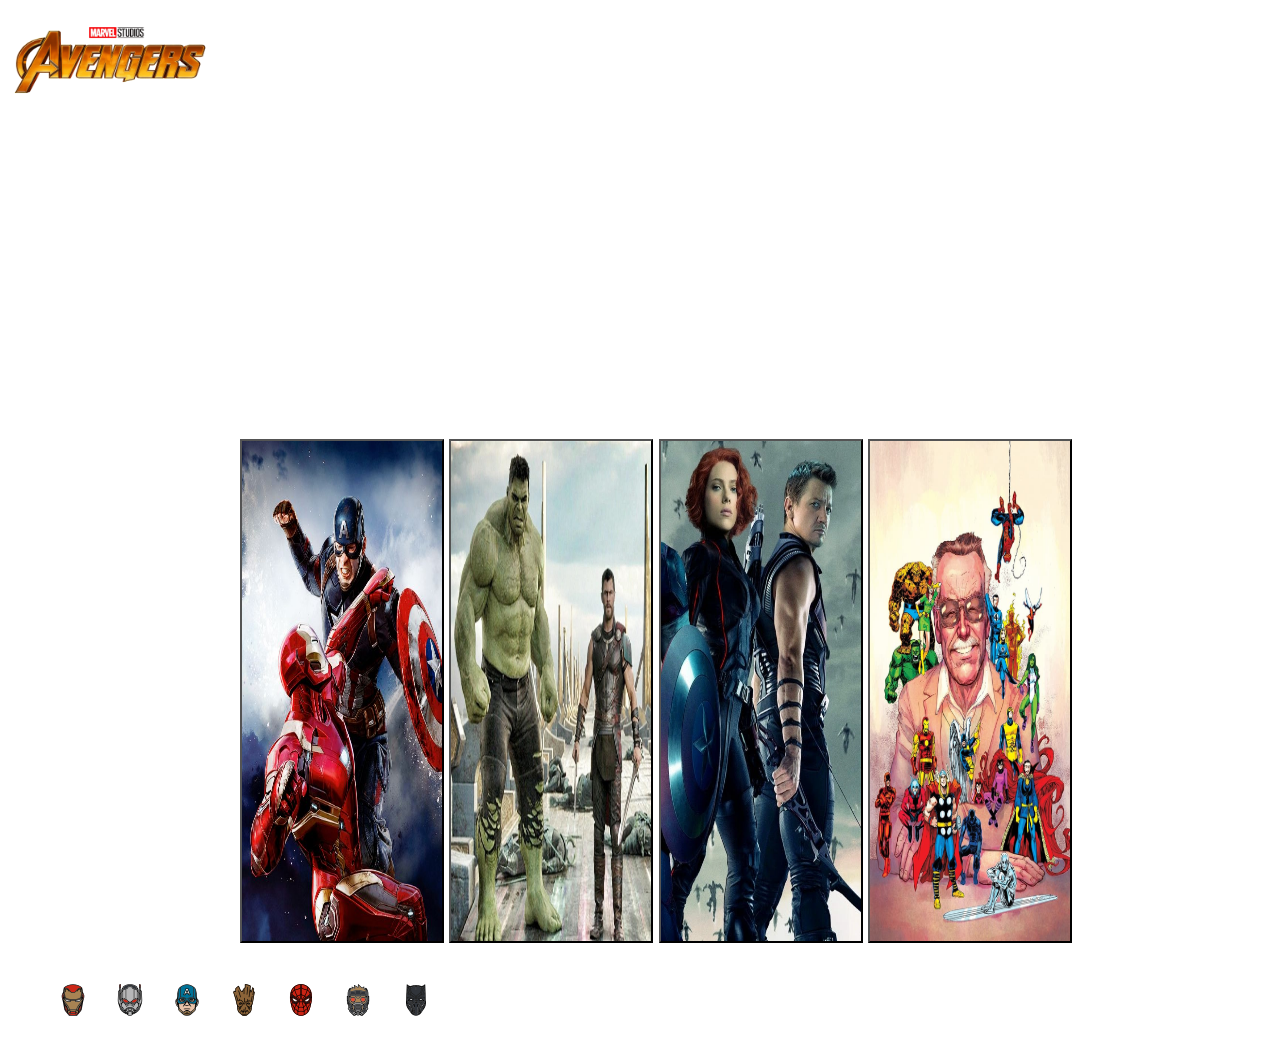
==== index.html @ 435ba800 "segunda entrega" ====
<!DOCTYPE html>
<html lang="en">
<head>
    <meta charset="UTF-8">
    <meta name="viewport" content="width=device-width, initial-scale=1.0">
    <link href="https://cdn.jsdelivr.net/npm/bootstrap@5.3.3/dist/css/bootstrap.min.css" rel="stylesheet" integrity="sha384-QWTKZyjpPEjISv5WaRU9OFeRpok6YctnYmDr5pNlyT2bRjXh0JMhjY6hW+ALEwIH" crossorigin="anonymous">
    <link rel="stylesheet" href="./css/style.css">
    <title>Avengers</title>
</head>
<body>
    <header>
        <nav>
            <a href="./index.html">
                <img class="logo-img" src="./img/Avengers-Logo-2018.png" alt="">
            </a>
            <ul>
                <li><a href="./pages/cap-ironman.html">Capitan America y Iron Man</a></li>
                <li><a href="./pages/hulk-thor.html">Hulk y Thor</a></li>
                <li><a href="./pages/hawkeye-bw.html">Hawkeye y Black Widow</a></li>
                <li><a href="./pages/contacto.html">Unete</a></li>
            </ul>
        </nav>
    </header>
    <main>
        <section class="hero">
            <h1>Bienvenido a la fan web de los vengadores</h1>
            <p>Aqui te contaremos la historia de los personajes y la vida detras de los actores que interpretan a cada uno de ellos.</p>
            <div>
                <ul>
                    <li>
                        <button>
                            <a href="./pages/cap-ironman.html"><img src="./img/Ironman y cap.jpg" alt=""></a>
                        </button>
                    </li>
                    <li>
                        <button>
                            <a href="./pages/hulk-thor.html"><img src="./img/Hulk y thor.jpg" alt=""></a>
                        </button>
                    </li>
                    <li>
                        <button>
                            <a href="./pages/hawkeye-bw.html"><img src="./img/Hawkeye_BlackWidow.webp" alt=""></a>
                        </button>
                    </li>
                    <li>
                        <button>
                            <a href="./pages/contacto.html"><img src="./img/stanlee.jpg" alt=""></a>
                        </button>
                    </li>
                </ul>
            </div>
        </section>
    </main>
    <footer>
        <ul>
            <li><img src="./img/casco.png" alt=""></li>
            <li><img src="./img/hormiga.png" alt=""></li>
            <li><img src="./img/maravilla.png" alt=""></li>
            <li><img src="./img/pelicula (1).png" alt=""></li>
            <li><img src="./img/pelicula.png" alt=""></li>
            <li><img src="./img/vengadores.png" alt=""></li>
            <li><img src="./img/wakande.png" alt=""></li>
        </ul>
    </footer>
    <script src="https://cdn.jsdelivr.net/npm/bootstrap@5.3.3/dist/js/bootstrap.bundle.min.js" integrity="sha384-YvpcrYf0tY3lHB60NNkmXc5s9fDVZLESaAA55NDzOxhy9GkcIdslK1eN7N6jIeHz" crossorigin="anonymous"></script>
</body>
</html>
---- css/style.css ----
@import url('https://fonts.googleapis.com/css2?family=Marvel:ital,wght@0,400;0,700;1,400;1,700&display=swap');

* {
    margin: 0;
    padding: 0;
    box-sizing: border-box;
}

/* HEADER */

header {
    background-image: url(https://media.istockphoto.com/id/157639696/es/foto/p%C3%BArpura-espacio-estrellas.jpg?s=612x612&w=0&k=20&c=_lI0YW4IsNgarhPRY80spv_RkkmEYUoC8M8y8YXbRVM=);
    background-size: cover;
    background-repeat: no-repeat;
    padding: 10px;
}

.logo-img {
    width: 200px;
    height: 100px;
    display: flex;
    align-items: center;
}

header nav {
    display: flex;
    justify-content: space-between;
}

header nav ul {
    list-style: none;
    display: flex;
    align-items: center;
}

header nav ul li a {
    text-decoration: none;
    font-size: 20px;
    color: white;
    padding: 10px;
}

/* MAIN */

.hero {
    text-align: center;
    background-image: url(https://www.somosxbox.com/wp-content/uploads/2019/05/marvels-avengers-somosxbox.jpg?mrf-size=m);
    background-repeat: no-repeat;
    background-attachment: fixed;
    background-size: cover;
}

.hero h1 {
    font-size: 60px;
    color: white;
}

.hero p {
    font-size: 25px;
    margin: 50px;
    color: white;
}

.hero div ul {
    list-style: none;
}

.hero div ul li {
    display: inline-block;
}

.hero div ul li img {
    height: 500px;
    width: 200px;
}

section h1 {
    color: white;
    font-size: 60px;
}

section form div {
  color: white;
  padding: 5px;
}

.super-main {
    text-align: center;
    background-image: url(https://www.somosxbox.com/wp-content/uploads/2019/05/marvels-avengers-somosxbox.jpg?mrf-size=m);
    background-repeat: no-repeat;
    background-attachment: fixed;
    background-size: cover;
}
  
  .super-main {
    text-align: center;
    padding: 20px;
  }
  
  .heroes-box {
    width: 100%;                    
    background-color: white;      
    margin: 20px 0;                 
    padding: 15px;                  
    box-sizing: border-box;         
    border: 2px solid #000;         
  }
  
  .hero-1-box {
    display: flex;                  
    align-items: center;            
    justify-content: space-between; 
    padding: 20px;                  
  }
  
  .hero-1-box img {
    width: 40%;                      
    height: auto;                    
    margin-right: 20px;              
  }
  
  .hero-1-box .text {
    width: 55%;                      
    text-align: left;                
  }
  
  .hero-2-box {
    display: flex;                  
    align-items: center;            
    justify-content: space-between; 
    padding: 20px;                  
  }
  
  .hero-2-box .text {
    width: 55%;                      
    text-align: left;                
  }
  
  .hero-2-box img {
    width: 40%;                      
    height: auto;                    
    margin-left: 20px;               
  }
  
  .hero-vs-box {
    display: flex;                  
    align-items: center;            
    justify-content: space-between; 
    padding: 20px;                  
  }
  
  .hero-vs-box img {
    width: 30%;                      
    height: auto;                    
  }
  
  .hero-vs-box .text {
    width: 40%;                      
    text-align: center;              
  }
  
  h2 {
    font-size: 20px;
    margin-bottom: 10px;
  }
  
  p {
    font-size: 15px;
    margin: 8px;
    color: black;
    text-align: justify;
    display: flex;
    justify-content:center ;
    margin-bottom: 10px;
  }
  
  .text-contact {
    color: white;
  }

  .img-heroes {
    height: 400px;
    width: 400px;
    margin-top: 10px;
  }

/* FOOTER */

footer {
    background-image: url(https://media.istockphoto.com/id/157639696/es/foto/p%C3%BArpura-espacio-estrellas.jpg?s=612x612&w=0&k=20&c=_lI0YW4IsNgarhPRY80spv_RkkmEYUoC8M8y8YXbRVM=);
    background-size: cover;
    background-repeat: no-repeat;
    padding: 15px;
}

footer ul {
    list-style: none;
}

footer ul li {
    display: inline-block;
    padding: 10px;
}
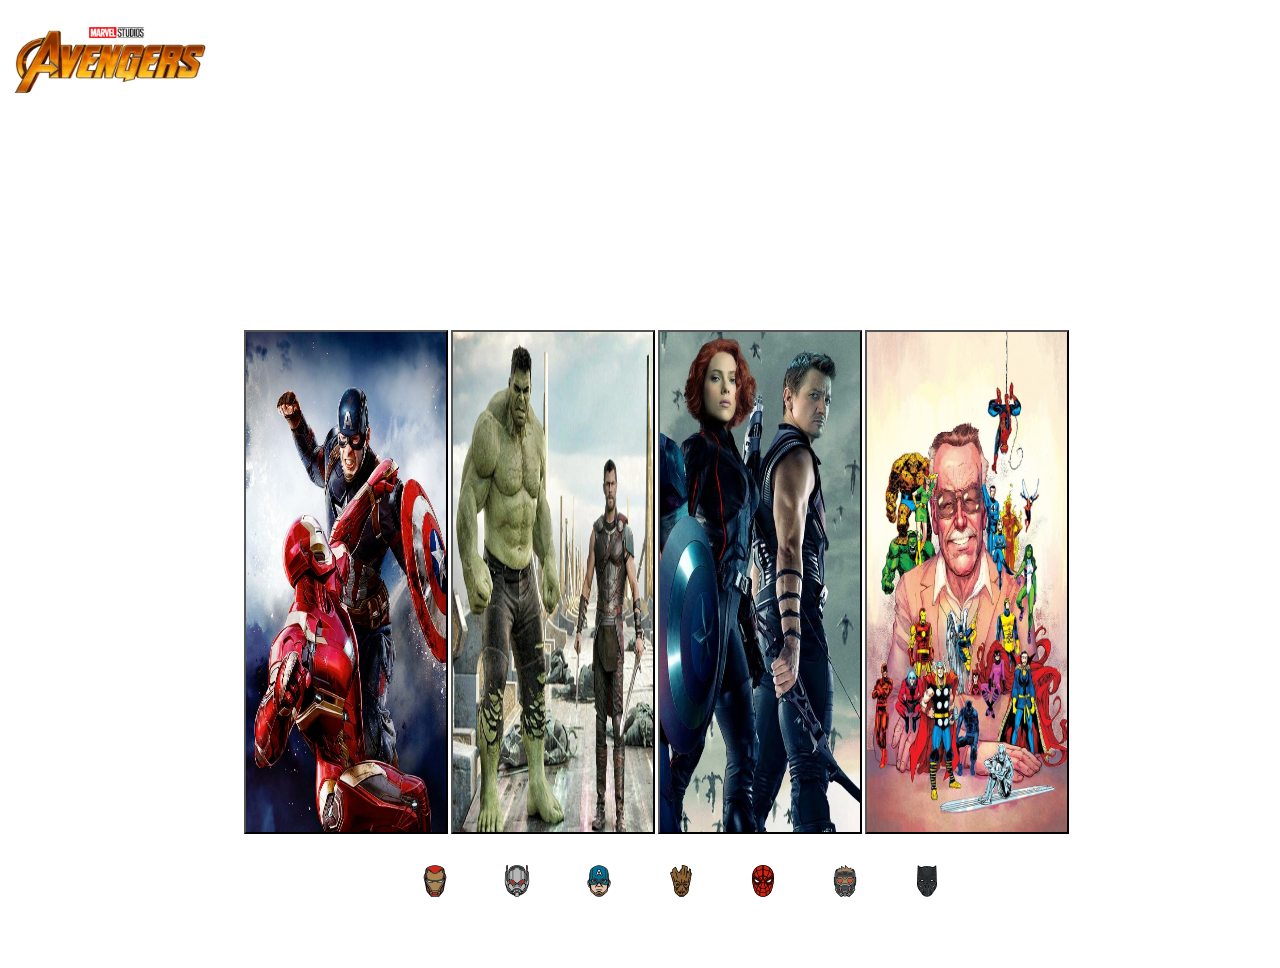
==== commit 2b154703: "Agrego de grid y media queries" ====
--- a/index.html
+++ b/index.html
@@ -61,6 +61,7 @@
             <li><img src="./img/vengadores.png" alt=""></li>
             <li><img src="./img/wakande.png" alt=""></li>
         </ul>
+        <p>Copyright Tomas Amespil 2024</p>
     </footer>
     <script src="https://cdn.jsdelivr.net/npm/bootstrap@5.3.3/dist/js/bootstrap.bundle.min.js" integrity="sha384-YvpcrYf0tY3lHB60NNkmXc5s9fDVZLESaAA55NDzOxhy9GkcIdslK1eN7N6jIeHz" crossorigin="anonymous"></script>
 </body>
--- a/css/style.css
+++ b/css/style.css
@@ -4,6 +4,7 @@
     margin: 0;
     padding: 0;
     box-sizing: border-box;
+    font-family: "Marvel", sans-serif;;
 }
 
 /* HEADER */
@@ -195,9 +196,200 @@
 
 footer ul {
     list-style: none;
+    display: flex;
+    justify-content: center;
+    flex-direction: row;
 }
 
 footer ul li {
-    display: inline-block;
+  padding-left: 50px;
+}
+
+footer p {
+  color: white;
+  font-size: 20px;
+}
+
+/* Grid */
+
+.super-main {
+  padding: 20px;
+  text-align: center;
+  display: grid;
+  gap: 20px;
+  justify-items: center;
+}
+
+.text-contact {
+  margin-bottom: 20px;
+}
+
+.form-grid {
+  display: grid;
+  grid-template-columns: 1fr 1fr; 
+  gap: 20px;
+  width: 100%;
+  max-width: 600px;
+  align-items: center;
+}
+
+.form-group {
+  display: flex;
+  flex-direction: column;
+  gap: 10px;
+}
+
+.gender-options {
+  display: flex;
+  gap: 15px;
+  justify-content: space-evenly;
+}
+
+.form-actions {
+  grid-column: span 2;
+  display: flex;
+  justify-content: space-around;
+  gap: 10px;
+}
+
+.img-heroes {
+  max-width: 100%;
+  height: auto;
+  margin-top: 20px;
+  border-radius: 8px;
+}
+
+@media (max-width: 768px) {
+  .form-grid {
+      grid-template-columns: 1fr;
+  }
+
+  .form-actions {
+      flex-direction: column;
+      gap: 15px;
+  }
+}
+
+/* Media Queries */
+
+@media (max-width: 768px) {
+  nav ul {
+    display: flex;
+    flex-direction: column; 
+    align-items: center;
+  }
+
+  nav ul li {
+    margin-bottom: 10px;
+  }
+
+  nav a {
+    font-size: 14px; 
+  }
+
+  .hero h1 {
+    font-size: 24px; 
+    text-align: center;
+  }
+
+  .hero p {
+    font-size: 16px;
+    text-align: center;
+    padding: 0 10px;
+  }
+
+  .hero ul {
+    display: grid;
+    grid-template-columns: 1fr;
+    gap: 10px;
+    list-style: none;
+    padding: 0;
+  }
+
+  .hero ul li {
+    display: flex;
+    justify-content: center;
+  }
+
+  img {
+    max-width: 100%;
+    height: auto;
+  }
+
+  footer ul {
+    display: grid;
+    grid-template-columns: repeat(3, 1fr);
+    gap: 10px;
+    justify-items: center;
+  }
+
+  footer ul li img {
+    width: 40px;
+  }
+}
+
+@media (min-width: 769px) and (max-width: 1024px) {
+  nav ul {
+    display: flex;
+    justify-content: center;
+  }
+
+  nav a {
+    font-size: 16px;
+  }
+
+  .hero ul {
+    display: grid;
+    grid-template-columns: repeat(2, 1fr);
+    gap: 15px;
+  }
+
+  footer ul {
+    grid-template-columns: repeat(4, 1fr);
+  }
+}
+
+@media (max-width: 768px) {
+  .heroes-box {
+    flex-direction: column;
+    align-items: center;
+  }
+
+  .hero-1-box {
+    flex-direction: column;
+    align-items: center;
+  }
+
+  .hero-1-box img, .hero-2-box img {
+    width: 100%;
+    max-width: 300px;
+  }
+
+  .text {
     padding: 10px;
-}
+  }
+
+  h1 {
+    font-size: 24px;
+  }
+
+  h2 {
+    font-size: 18px;
+  }
+}
+
+@media (min-width: 769px) and (max-width: 1024px) {
+  .heroes-box {
+    flex-wrap: wrap;
+    justify-content: space-between;
+  }
+
+  .hero-1-box img, .hero-2-box img {
+    width: 40%; 
+  }
+
+  .hero-vs-box img {
+    width: 80%; 
+  }
+}
+
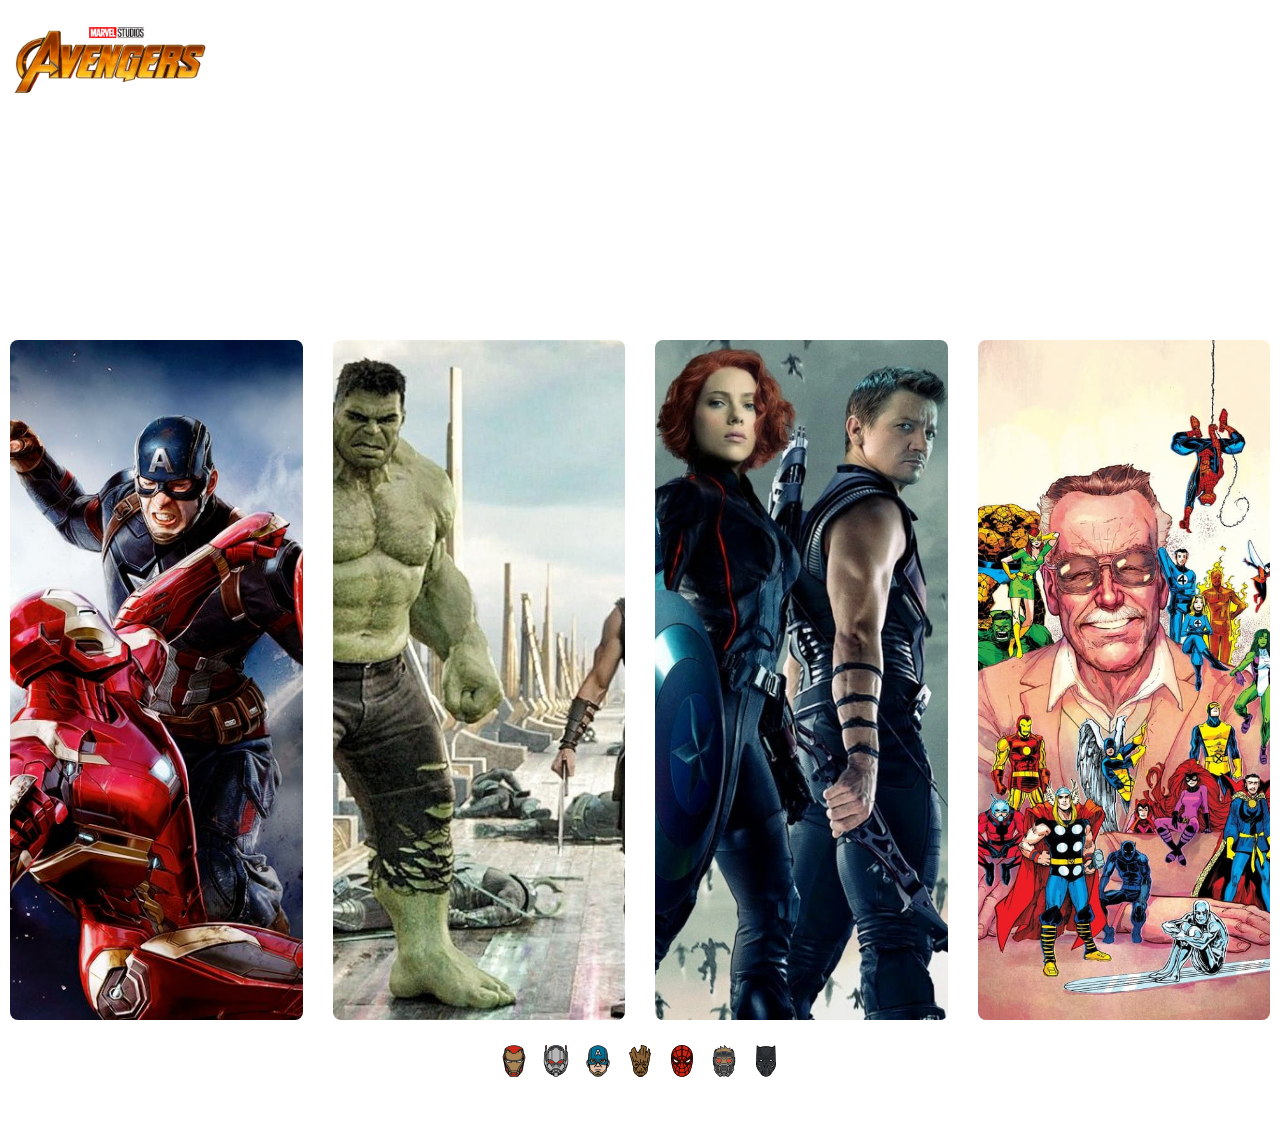
==== commit 26a0df9f: "Entrega final" ====
--- a/index.html
+++ b/index.html
@@ -4,14 +4,17 @@
     <meta charset="UTF-8">
     <meta name="viewport" content="width=device-width, initial-scale=1.0">
     <link href="https://cdn.jsdelivr.net/npm/bootstrap@5.3.3/dist/css/bootstrap.min.css" rel="stylesheet" integrity="sha384-QWTKZyjpPEjISv5WaRU9OFeRpok6YctnYmDr5pNlyT2bRjXh0JMhjY6hW+ALEwIH" crossorigin="anonymous">
-    <link rel="stylesheet" href="./css/style.css">
+    <link rel="stylesheet" href="./css/estilos.css">
+    <meta name="keywords" content="heroes, superheroes, avengers, vengadores, ironman, capitan america, hulk, thor, hawkeye, ojo de halcon, black widow, viuda negra, stan lee, actores, historietas, peliculas, super poderes, fan web"> 
+    <meta name="description" content="Explora el apasionante universo de los Vengadores y conoce las increíbles historias de los héroes más icónicos del UCM: Iron Man, Captain America, Hulk, Thor, Hawkeye y Black Widow. Cada uno de ellos ha dejado una huella imborrable en la saga, desde sus orígenes hasta sus épicos sacrificios y victorias. Robert Downey Jr. personificó a Tony Stark, el carismático e ingenioso Iron Man, cuyo viaje comenzó con la creación de su traje de alta tecnología y culminó en su sacrificio para salvar el universo. Chris Evans dio vida a Steve Rogers, Captain America, el hombre fuera de su tiempo que se convirtió en el símbolo de esperanza y liderazgo. Mark Ruffalo interpretó a Bruce Banner, el científico atormentado cuya lucha interna con Hulk lo convirtió en un héroe complejo y fascinante. Chris Hemsworth encarnó a Thor, el dios del trueno, mostrando su evolución de un guerrero arrogante a un líder digno. Jeremy Renner trajo humanidad al hábil arquero Hawkeye, mientras Scarlett Johansson hizo de Natasha Romanoff, Black Widow, un ícono de redención y valentía. Descubre sus historias, sus batallas y los momentos que definieron al Universo Marvel como lo conocemos.">
     <title>Avengers</title>
+    <link rel="shortcut icon" href="./img/favicon.ico" type="image/x-icon">
 </head>
 <body>
     <header>
         <nav>
             <a href="./index.html">
-                <img class="logo-img" src="./img/Avengers-Logo-2018.png" alt="">
+                <img class="logo-img" src="./img/Avengers-Logo-2018.png" alt="logo avengers">
             </a>
             <ul>
                 <li><a href="./pages/cap-ironman.html">Capitan America y Iron Man</a></li>
@@ -29,22 +32,22 @@
                 <ul>
                     <li>
                         <button>
-                            <a href="./pages/cap-ironman.html"><img src="./img/Ironman y cap.jpg" alt=""></a>
+                            <a href="./pages/cap-ironman.html"><img src="./img/Ironman y cap.jpg" alt="pagina capitan maerica y ironman"></a>
                         </button>
                     </li>
                     <li>
                         <button>
-                            <a href="./pages/hulk-thor.html"><img src="./img/Hulk y thor.jpg" alt=""></a>
+                            <a href="./pages/hulk-thor.html"><img src="./img/Hulk y thor.jpg" alt="pagina hulk y thor"></a>
                         </button>
                     </li>
                     <li>
                         <button>
-                            <a href="./pages/hawkeye-bw.html"><img src="./img/Hawkeye_BlackWidow.webp" alt=""></a>
+                            <a href="./pages/hawkeye-bw.html"><img src="./img/Hawkeye_BlackWidow.webp" alt="pagina hawkeye y black widow"></a>
                         </button>
                     </li>
                     <li>
                         <button>
-                            <a href="./pages/contacto.html"><img src="./img/stanlee.jpg" alt=""></a>
+                            <a href="./pages/contacto.html"><img src="./img/stanlee.jpg" alt="pagina unirse"></a>
                         </button>
                     </li>
                 </ul>
@@ -53,13 +56,13 @@
     </main>
     <footer>
         <ul>
-            <li><img src="./img/casco.png" alt=""></li>
-            <li><img src="./img/hormiga.png" alt=""></li>
-            <li><img src="./img/maravilla.png" alt=""></li>
-            <li><img src="./img/pelicula (1).png" alt=""></li>
-            <li><img src="./img/pelicula.png" alt=""></li>
-            <li><img src="./img/vengadores.png" alt=""></li>
-            <li><img src="./img/wakande.png" alt=""></li>
+            <li><img src="./img/casco.png" alt="icono ironman"></li>
+            <li><img src="./img/hormiga.png" alt="icono antman"></li>
+            <li><img src="./img/maravilla.png" alt="icono capitan america"></li>
+            <li><img src="./img/pelicula (1).png" alt="icono groot"></li>
+            <li><img src="./img/pelicula.png" alt="icono spiderman"></li>
+            <li><img src="./img/vengadores.png" alt="icono starlord"></li>
+            <li><img src="./img/wakande.png" alt="icono black panther"></li>
         </ul>
         <p>Copyright Tomas Amespil 2024</p>
     </footer>
--- a/css/estilos.css
+++ b/css/estilos.css
@@ -0,0 +1,349 @@
+@import url("https://fonts.googleapis.com/css2?family=Marvel:ital,wght@0,400;0,700;1,400;1,700&display=swap");
+* {
+  margin: 0;
+  padding: 0;
+  box-sizing: border-box;
+  font-family: "Marvel", sans-serif;
+}
+
+header {
+  background-image: url(https://media.istockphoto.com/id/157639696/es/foto/p%C3%BArpura-espacio-estrellas.jpg?s=612x612&w=0&k=20&c=_lI0YW4IsNgarhPRY80spv_RkkmEYUoC8M8y8YXbRVM=);
+  background-size: cover;
+  background-repeat: no-repeat;
+  padding: 10px;
+}
+header .logo-img {
+  width: 200px;
+  height: 100px;
+  display: flex;
+  align-items: center;
+}
+header nav {
+  display: flex;
+  justify-content: space-between;
+}
+header nav ul {
+  list-style: none;
+  display: flex;
+  align-items: center;
+}
+header nav ul li a {
+  text-decoration: none;
+  font-size: 20px;
+  color: #ffffff;
+  padding: 10px;
+  transition: background-color 0.3s ease, color 0.3s ease;
+  border-radius: 4px;
+}
+header nav ul li a:hover {
+  background-color: rgba(255, 0, 0, 0.2);
+  color: #ffcccc;
+}
+header nav ul li a:active {
+  background-color: rgba(255, 0, 0, 0.7);
+  color: #ffffff;
+}
+
+.hero {
+  text-align: center;
+  background-image: url(https://www.somosxbox.com/wp-content/uploads/2019/05/marvels-avengers-somosxbox.jpg?mrf-size=m);
+  background-repeat: no-repeat;
+  background-attachment: fixed;
+  background-size: cover;
+}
+.hero h1 {
+  font-size: 60px;
+  color: #ffffff;
+}
+.hero p {
+  font-size: 25px;
+  margin: 50px;
+  color: #ffffff;
+}
+.hero ul {
+  display: flex;
+  justify-content: center;
+  align-items: center;
+  gap: 10px;
+  list-style: none;
+  padding: 0;
+  margin: 0;
+}
+.hero ul li {
+  width: 500px;
+  height: 700px;
+  overflow: hidden;
+  transition: transform 0.3s ease-in-out;
+  display: flex;
+  justify-content: center;
+  align-items: center;
+  padding: 10px;
+}
+.hero ul li img {
+  width: 100%;
+  height: 100%;
+  object-fit: cover;
+  transition: transform 0.3s ease-in-out;
+  border-radius: 8px;
+}
+.hero ul li img:hover {
+  transform: scale(1.1);
+}
+.hero ul li button,
+.hero ul li a {
+  all: unset;
+  display: block;
+  width: 100%;
+  height: 100%;
+}
+
+section h1 {
+  color: #ffffff;
+  font-size: 60px;
+}
+section form div {
+  color: #ffffff;
+  padding: 5px;
+}
+
+.super-main {
+  text-align: center;
+  background-image: url(https://www.somosxbox.com/wp-content/uploads/2019/05/marvels-avengers-somosxbox.jpg?mrf-size=m);
+  background-repeat: no-repeat;
+  background-attachment: fixed;
+  background-size: cover;
+  padding: 20px;
+  display: grid;
+  gap: 20px;
+  justify-items: center;
+}
+.super-main .heroes-box {
+  width: 100%;
+  background-color: #ffffff;
+  margin: 20px 0;
+  padding: 15px;
+  box-sizing: border-box;
+  border: 2px solid #000000;
+}
+.super-main .hero-1-box,
+.super-main .hero-2-box,
+.super-main .hero-vs-box {
+  display: flex;
+  align-items: center;
+  justify-content: space-between;
+  padding: 20px;
+}
+.super-main .hero-1-box img,
+.super-main .hero-2-box img,
+.super-main .hero-vs-box img {
+  height: auto;
+}
+.super-main .hero-1-box .text,
+.super-main .hero-2-box .text,
+.super-main .hero-vs-box .text {
+  text-align: left;
+}
+.super-main .hero-1-box img {
+  width: 40%;
+  margin-right: 20px;
+}
+.super-main .hero-1-box .text {
+  width: 55%;
+}
+.super-main .hero-2-box img {
+  width: 40%;
+  margin-left: 20px;
+}
+.super-main .hero-2-box .text {
+  width: 55%;
+}
+.super-main .hero-vs-box img {
+  width: 30%;
+}
+.super-main .hero-vs-box .text {
+  width: 40%;
+  text-align: center;
+}
+.super-main h2 {
+  font-size: 20px;
+  margin-bottom: 10px;
+}
+.super-main p {
+  font-size: 15px;
+  margin: 8px;
+  color: #000000;
+  text-align: justify;
+  display: flex;
+  justify-content: center;
+  margin-bottom: 10px;
+}
+.super-main .text-contact {
+  color: #ffffff;
+  margin-bottom: 20px;
+}
+.super-main .img-heroes {
+  max-width: 20%;
+  height: auto;
+  margin-top: 20px;
+  border-radius: 8px;
+}
+.super-main .form-grid {
+  display: grid;
+  grid-template-columns: 1fr 1fr;
+  gap: 20px;
+  width: 100%;
+  max-width: 600px;
+  align-items: center;
+}
+.super-main .form-group {
+  display: flex;
+  flex-direction: column;
+  gap: 10px;
+}
+.super-main .gender-options {
+  display: flex;
+  gap: 15px;
+  justify-content: space-evenly;
+}
+.super-main .form-actions {
+  grid-column: span 2;
+  display: flex;
+  justify-content: space-around;
+  gap: 10px;
+}
+
+footer {
+  background-image: url(https://media.istockphoto.com/id/157639696/es/foto/p%C3%BArpura-espacio-estrellas.jpg?s=612x612&w=0&k=20&c=_lI0YW4IsNgarhPRY80spv_RkkmEYUoC8M8y8YXbRVM=);
+  background-size: cover;
+  background-repeat: no-repeat;
+  padding: 15px;
+  overflow-x: hidden;
+}
+footer ul {
+  list-style: none;
+  display: flex;
+  justify-content: center;
+  flex-wrap: wrap;
+  gap: 10px;
+  padding: 0;
+  margin: 0;
+}
+footer ul li {
+  padding-left: 0;
+  flex: 0 1 auto;
+}
+footer ul li img {
+  max-width: 100%;
+  height: auto;
+}
+footer p {
+  color: #ffffff;
+  font-size: 20px;
+  text-align: center;
+}
+
+@media (max-width: 768px) {
+  .form-grid {
+    grid-template-columns: 1fr;
+  }
+  .form-actions {
+    flex-direction: column;
+    gap: 15px;
+  }
+  nav ul {
+    display: flex;
+    flex-direction: column;
+    align-items: center;
+  }
+  nav ul li {
+    margin-bottom: 10px;
+  }
+  nav a {
+    font-size: 14px;
+  }
+  .hero h1 {
+    font-size: 24px;
+    text-align: center;
+  }
+  .hero p {
+    font-size: 16px;
+    text-align: center;
+    padding: 0 10px;
+  }
+  .hero ul {
+    display: grid;
+    grid-template-columns: 1fr;
+    gap: 10px;
+    list-style: none;
+    padding: 0;
+  }
+  .hero ul li {
+    display: flex;
+    justify-content: center;
+  }
+  img {
+    max-width: 100%;
+    height: auto;
+  }
+  footer ul {
+    display: grid;
+    grid-template-columns: repeat(auto-fit, minmax(50px, 1fr));
+    gap: 10px;
+  }
+  footer ul li img {
+    width: 40px;
+    height: auto;
+  }
+  footer p {
+    font-size: 16px;
+  }
+  .heroes-box,
+  .hero-1-box {
+    flex-direction: column;
+    align-items: center;
+  }
+  .hero-1-box img,
+  .hero-2-box img {
+    width: 100%;
+    max-width: 300px;
+  }
+  .text {
+    padding: 10px;
+  }
+  h1 {
+    font-size: 24px;
+  }
+  h2 {
+    font-size: 18px;
+  }
+}
+@media (min-width: 769px) and (max-width: 1024px) {
+  nav ul {
+    display: flex;
+    justify-content: center;
+  }
+  nav a {
+    font-size: 16px;
+  }
+  .hero ul {
+    display: grid;
+    grid-template-columns: repeat(2, 1fr);
+    gap: 15px;
+  }
+  footer ul {
+    grid-template-columns: repeat(4, 1fr);
+  }
+  .heroes-box {
+    flex-wrap: wrap;
+    justify-content: space-between;
+  }
+  .hero-1-box img,
+  .hero-2-box img {
+    width: 40%;
+  }
+  .hero-vs-box img {
+    width: 80%;
+  }
+}
+
+/*# sourceMappingURL=estilos.css.map */
